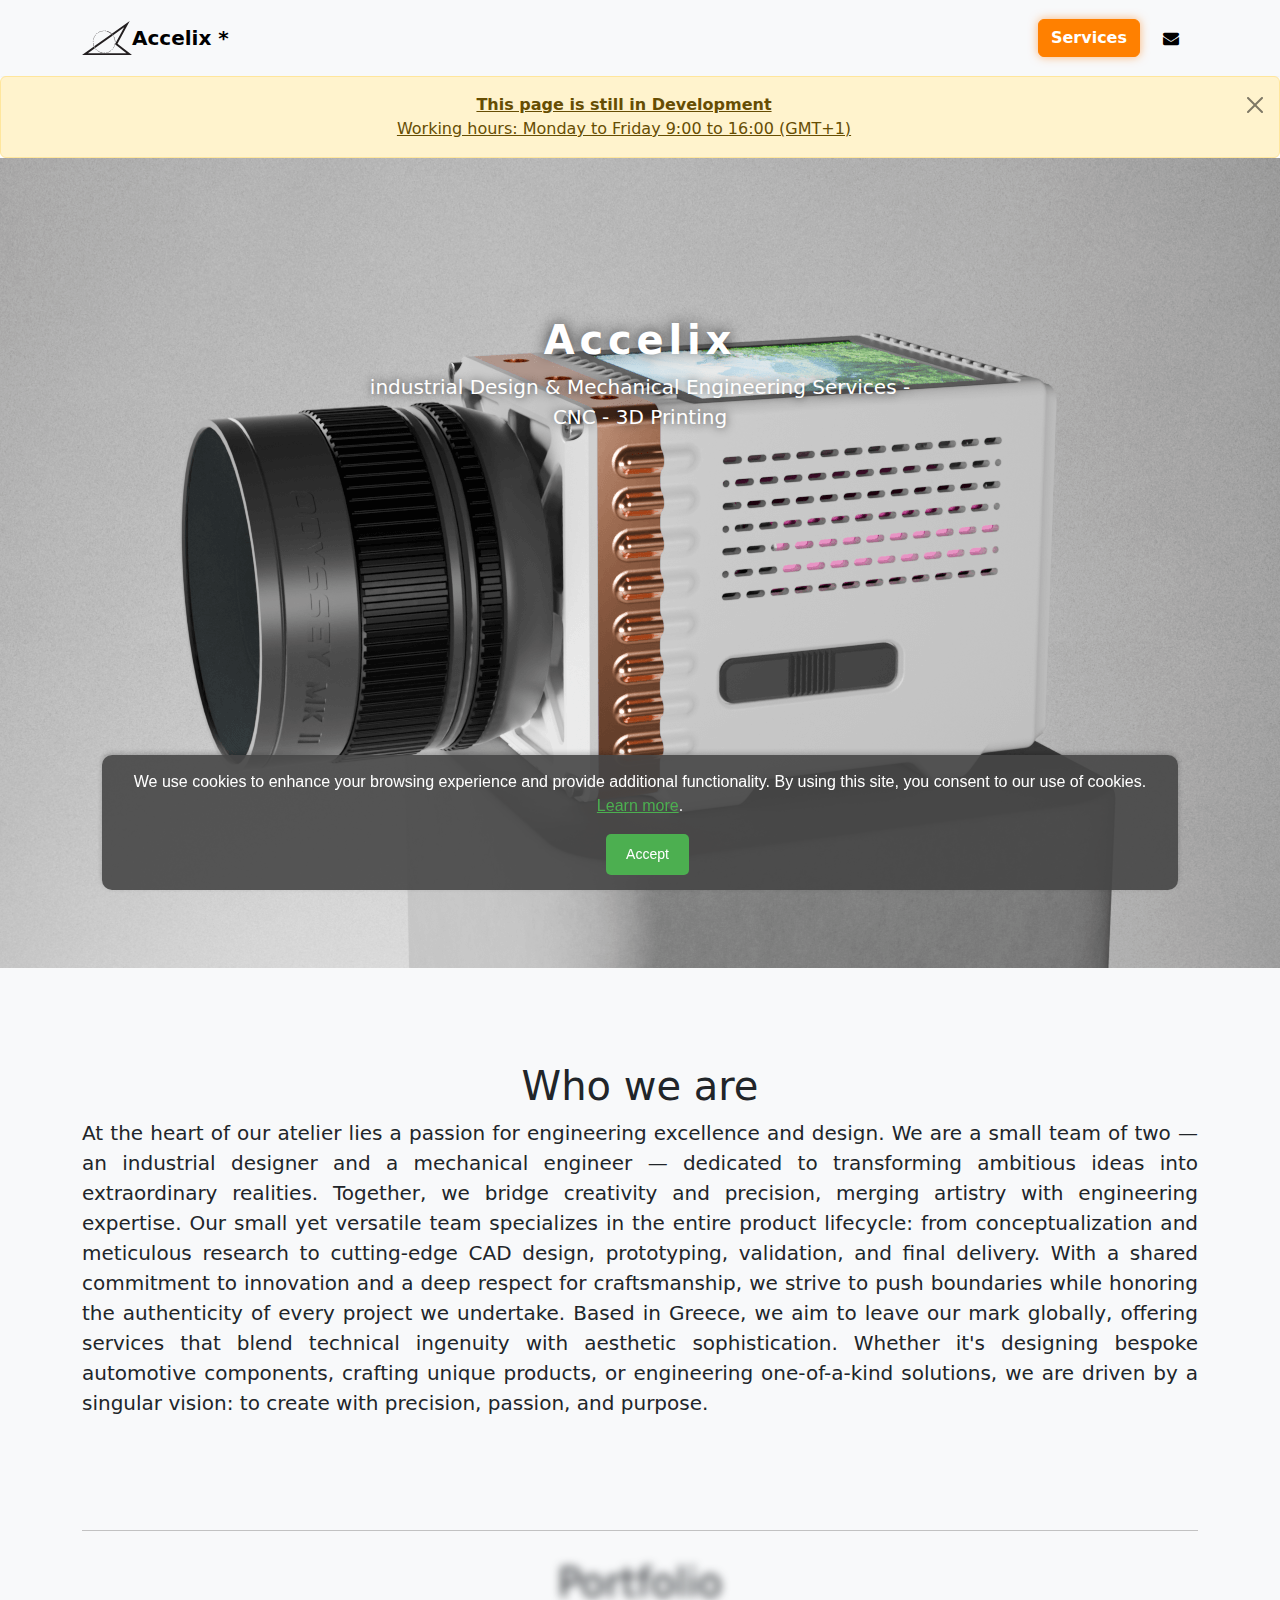
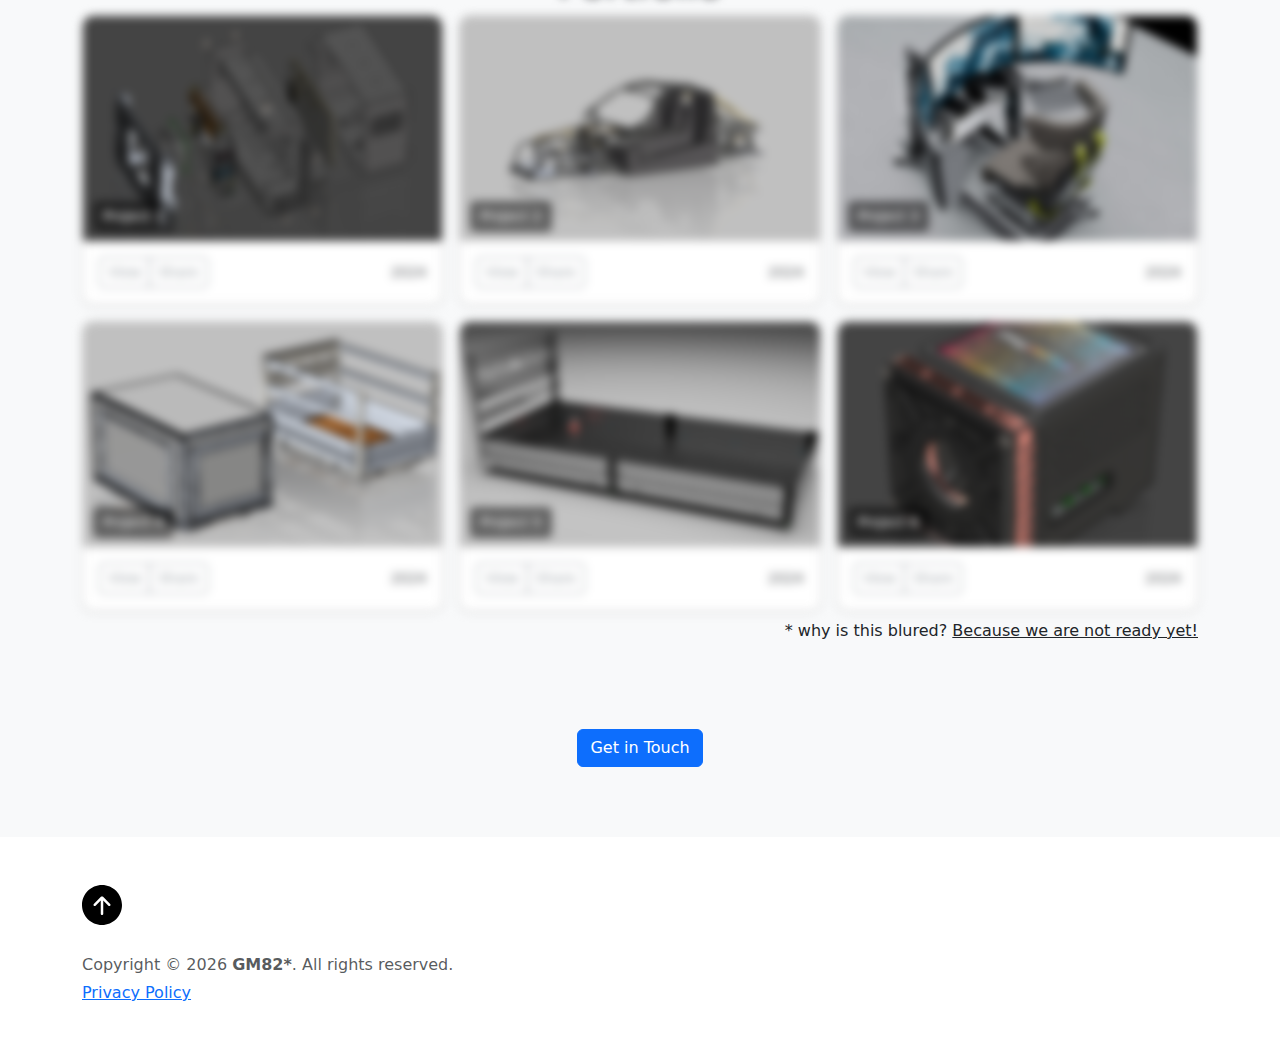
==== index.html @ 5559f420 "render1" ====
<!doctype html>
<html lang="en">

<head>
  <meta charset="utf-8">
  <meta name="viewport" content="width=device-width, initial-scale=1">
  <meta name="description" content="We offer a comprehensive suite of design and engineering services, combining creativity, technical expertise, and meticulous attention to detail. Whether developing new products or refining existing concepts, we ensure every project is crafted with precision and purpose.">
  <meta name="author" content="George Makridis">
  <!--<meta name="generator" content="Hugo 0.72.0">-->
  <script>
    document.addEventListener("DOMContentLoaded", () => {
        const currentYear = new Date().getFullYear();
        const title = `Accelix ${currentYear}`;
        document.title = title;
        localStorage.setItem("documentTitle", title); // Store title in localStorage
    });
  </script>
  <title>Accelix - industrial Design & Mechanical Engineering Services - CNC - 3D Printing</title>
  <link rel="icon" type="image/x-icon" href="/img/logo_white-02.svg">

  <link rel="canonical" href="https://v5.getbootstrap.com/docs/5.0/examples/album/">



  <!-- Bootstrap core CSS -->
<link rel="stylesheet" href="https://stackpath.bootstrapcdn.com/bootstrap/5.0.0-alpha1/css/bootstrap.min.css" integrity="sha384-r4NyP46KrjDleawBgD5tp8Y7UzmLA05oM1iAEQ17CSuDqnUK2+k9luXQOfXJCJ4I" crossorigin="anonymous">
<script src="https://stackpath.bootstrapcdn.com/bootstrap/5.0.0-alpha1/js/bootstrap.min.js" integrity="sha384-oesi62hOLfzrys4LxRF63OJCXdXDipiYWBnvTl9Y9/TRlw5xlKIEHpNyvvDShgf/" crossorigin="anonymous"></script>
<script src="https://cdn.jsdelivr.net/npm/popper.js@1.16.0/dist/umd/popper.min.js" integrity="sha384-Q6E9RHvbIyZFJoft+2mJbHaEWldlvI9IOYy5n3zV9zzTtmI3UksdQRVvoxMfooAo" crossorigin="anonymous"></script>

<!-- Bootstrap 5 CSS -->
<link href="https://cdn.jsdelivr.net/npm/bootstrap@5.3.0-alpha3/dist/css/bootstrap.min.css" rel="stylesheet">

<link rel="stylesheet" href="main.css">
<link rel="stylesheet" href="form.css">
<link rel="stylesheet" href="gdpr.css">

<!-- Bootstrap 5 JavaScript Bundle -->
<script src="https://cdn.jsdelivr.net/npm/bootstrap@5.3.0-alpha3/dist/js/bootstrap.bundle.min.js"></script>

<script>
  document.addEventListener("DOMContentLoaded", function () {
    const messageDiv = document.getElementById('customMessage');
    messageDiv.classList.remove('d-none'); // Show the message by removing the `d-none` class
  }); // to stop the message add // in front of messageDiv.classList.remove
</script>

<!-- Global site tag (gtag.js) - Google Analytics -->
<script async src="https://www.googletagmanager.com/gtag/js?id=G-DNJN1PF3CS"></script>
<script>
  window.dataLayer = window.dataLayer || [];
  function gtag(){dataLayer.push(arguments);}
  gtag('js', new Date());

  gtag('config', 'G-XXXXXXX');
</script>

</head>

<body>
<!-- navbar -->
  <header>
    <link rel="stylesheet" href="https://cdnjs.cloudflare.com/ajax/libs/font-awesome/4.7.0/css/font-awesome.min.css">
    <div class="collapse bg-light" id="navbarHeader">
      <div id="services" class="container">
        <div class="row">
          <div class="col-sm-8 col-md-7 py-4">
            <!-- SERVICES -->
            <h1 class="text-black">Services</h1>
            <p class="nav-container text-muted">We offer a comprehensive suite of design and engineering services, combining creativity, technical expertise, and meticulous attention to detail. Whether developing new products or refining existing concepts, we ensure every project is crafted with precision and purpose.</p>
              
              <h5>1. Industrial Design</h5>
              <p class="nav-container text-muted">Transforming ideas into functional and visually compelling solutions. From product aesthetics to user experience, we craft designs that blend form and function seamlessly.</p>

              <h5>2. Product Development & Engineering</h5>
              <p class="nav-container text-muted">We manage the entire product lifecycle with a systematic approach:</p>
              <ul>
              <li><b>Research & Ideation:</b> Turning concepts into feasible designs through in-depth research and innovative thinking.</li>
              <li><b>CAD Design & 3D Modeling:</b> Creating detailed, precise digital models for analysis and prototyping.</li>
              <li><b>Prototyping:</b> Utilizing advanced 3D printing and fabrication technologies to bring designs to life, faster.</li>
              <li><b>Validation & Testing:</b> Ensuring functionality, durability, and performance through rigorous testing.</li>
              </ul>

              <h5>3. Reverse Engineering</h5>
              <p class="nav-container text-muted">Using advanced 3D scanning and digital modeling tools, we analyze and recreate existing components or products with precision. Whether for restoration, improvement, or reproduction, our reverse engineering services unlock possibilities for innovation and refinement.</p>

              <h5>4. Custom Solutions</h5>
              <p class="nav-container text-muted">Tailored design and engineering services for specialized needs. Whether you’re an entrepreneur, startup, or established company, we provide innovative solutions that align with your goals and vision.</p>

              <h5>5. Advanced Manufacturing Capabilities</h5>
              <p class="nav-container text-muted">Leveraging our network of trusted partners equipped with state-of-the-art CNC machining and laser cutting and bending technologies, we deliver high-quality components and prototypes with unmatched precision. While we focus on design and engineering, our collaboration with specialized manufacturers ensures optimal performance and aesthetic excellence in every project.</p>
          </div>
          <div class="col-sm-4 offset-md-1 py-4">
            <h4 class="text-black">Contact</h4>
            <ul class="list-unstyled">
              <li><a href="mailto:someone@example.com" class="text-black"><i class="fa fa-envelope-square" aria-hidden="true"></i> Email us</a></li>
              <li><a href="#" class="text-black"><i class="fa fa-instagram" aria-hidden="true"></i> Instagram</a></li>
              <li><a href="#" class="text-black"><i class="fa fa-behance" aria-hidden="true"></i> Behance</a></li>
              <br>
              <li><a href="#contactForm" class="btn btn-dark my-2" onclick="openContactForm()">Get in Touch</a></li>
              <li><a href="#who" class="btn btn-dark my-2">Who we are</a></li>
              <li><button class="btn btn-dark papaya my-2" type="button" data-bs-toggle="collapse" data-bs-target="#navbarHeader" aria-controls="navbarHeader" aria-expanded="false" aria-label="Toggle navigation"><b>Back</b></button></li>
            </ul>
          </div>
        </div>
      </div>
    </div>
    <div class="navbar navbar-light bg-light shadow-sm">
      <div class="container">
        <a href="index.html" class="navbar-brand d-flex align-items-center">
          <img src="img/logo-02.svg" alt="Icon" width="50" height="50">
          <strong>Accelix *</strong>
        </a>

        <div class="navbar-buttons d-flex" style="gap: 1%;">
        <!-- navbar buttons -->
          <button class="btn btn-dark papaya my-2" type="button" data-bs-toggle="collapse" data-bs-target="#navbarHeader"
            aria-controls="navbarHeader" aria-expanded="false" aria-label="Toggle navigation">
            <b>Services</b>
          </button>
        <!-- New Buttons -->
          <button class="btn btn-light my-2 mx-2 fa fa-envelope" type="button" href="#contactForm" onclick="openContactForm()">
            <b></b>
          </button>
        </div>

      </div>
    </div>
  </header>
  <!-- END of navbar -->

  <!-- CUSTOM MESSAGE -->
  <div id="customMessage" class="alert alert-warning alert-dismissible fade show text-center d-none" role="alert">
    <!-- add message after this -->
    <u><b>This page is still in Development</b></u> <br><u>Working hours: Monday to Friday 9:00 to 16:00 (GMT+1)</u>
    <button type="button" class="btn-close" data-bs-dismiss="alert" aria-label="Close"></button>
  </div>
  <!-- END OF CUSTOM MESSAGE -->

<!-- END of navbar -->
  <main>
<!-- hero container -->
    <section class="one py-5 text-center full-width-container img-bg-01">
      <div class="row py-lg-5">
        <div class="col-lg-6 col-md-8 mx-auto">
          <h1 class="font-weight-semibold">Accelix</h1>
          <p class="lead text-muted">industrial Design & Mechanical Engineering Services - CNC - 3D Printing</p>
          <!--<p>
            <a href="#portfolio" class="btn btn-light my-2">Portfolio</a>
            <a href="#contact" class="btn btn-light my-2">Contact</a>
          </p>-->
        </div>
      </div>
    </section>
<!-- END of hero container -->

    <div class="album py-5 bg-light">
      <div class="container"><!-- main container #DON'T change it -->

        <!-- About Us -->
        <section id="who" class="two py-5 text-center full-width-container">
            <div class="row py-lg-5">
                <div class="col-lg-12 col-md-8 mx-auto">
                    <h1 class="font-weight-bold">Who we are</h1>
                    <p class="lead two-text">At the heart of our atelier lies a passion for engineering excellence and design. We are a small team of two — an industrial designer and a mechanical engineer — dedicated to transforming ambitious ideas into extraordinary realities. Together, we bridge creativity and precision, merging artistry with engineering expertise.

                    Our small yet versatile team specializes in the entire product lifecycle: from conceptualization and meticulous research to cutting-edge CAD design, prototyping, validation, and final delivery. With a shared commitment to innovation and a deep respect for craftsmanship, we strive to push boundaries while honoring the authenticity of every project we undertake.
                      
                    Based in Greece, we aim to leave our mark globally, offering services that blend technical ingenuity with aesthetic sophistication. Whether it's designing bespoke automotive components, crafting unique products, or engineering one-of-a-kind solutions, we are driven by a singular vision: to create with precision, passion, and purpose.</p>
                </div>
            </div>
        </section>
        <!-- END of About Us -->
        <div class="separator"></div>

        <!-- porfolio preview -->
        <section id="portfolio-section" class="two py-5 text-center full-width-container non-interactive" oncontextmenu="return false;"><!-- non interactive & oncontextmenu should be removed later -->
          <h1 class="font-weight-bold">Portfolio</h1>
          <div id="portfolio" class="row row-cols-1 row-cols-sm-2 row-cols-md-3 g-3">

        <!-- Project 1 -->
          <div id="pro1" class="col">
            <div class="card shadow-sm">
              <div class="img-container">
                <img src="img/201.png" class="card-img-top" alt="Card image" style="width: 100%; height: 225px; object-fit: cover;">
                <div class="image-text" style="
                    position: absolute;
                    top: 185px;
                    left: 10px;
                    color: white;
                    background-color: rgba(0, 0, 0, 0.5); 
                    padding: 5px 10px; 
                    border-radius: 5px;
                    font-size: 14px;
                ">
                  Project 1
                </div>
              </div>
              <div class="card-body">
                <!--<p class="card-text">Project Title 1</p>-->
                <div class="d-flex justify-content-between align-items-center">
                  <div class="btn-group">
                    <button type="button" class="btn btn-sm btn-outline-secondary viewBtn" data-url="portfolio.html#pro1">View</button>
                    <button type="button" class="btn btn-sm btn-outline-secondary shareBtn" data-id="pro1">Share</button>
                  </div>
                  <small class="text-muted">2024</small>
                </div>
              </div>
            </div>
          </div>
          <!-- Repeat for other projects -->

        <!-- Project 2 -->
          <div id="pro2" class="col">
            <div class="card shadow-sm">
              <div class="img-container">
                <img src="img/ch001.png" class="card-img-top" alt="Card image" style="width: 100%; height: 225px; object-fit: cover;">
                <div class="image-text" style="
                    position: absolute;
                    top: 185px;
                    left: 10px;
                    color: white;
                    background-color: rgba(0, 0, 0, 0.5); 
                    padding: 5px 10px; 
                    border-radius: 5px;
                    font-size: 14px;
                ">
                  Project 2
                </div>
              </div>
              <div class="card-body">
                <!--<p class="card-text">Project Title 1</p>-->
                <div class="d-flex justify-content-between align-items-center">
                  <div class="btn-group">
                    <button type="button" class="btn btn-sm btn-outline-secondary viewBtn" data-url="portfolio.html#pro2">View</button>
                    <button type="button" class="btn btn-sm btn-outline-secondary shareBtn" data-id="pro2">Share</button>
                  </div>
                  <small class="text-muted">2024</small>
                </div>
              </div>
            </div>
          </div>
          <!-- Repeat for other projects -->

          <!-- Project 3 -->
          <div id="pro3" class="col">
            <div class="card shadow-sm">
              <div class="img-container">
                <img src="img/026.jpeg" class="card-img-top" alt="Card image" style="width: 100%; height: 225px; object-fit: cover;">
                <div class="image-text" style="
                    position: absolute;
                    top: 185px;
                    left: 10px;
                    color: white;
                    background-color: rgba(0, 0, 0, 0.5); 
                    padding: 5px 10px; 
                    border-radius: 5px;
                    font-size: 14px;
                ">
                  Project 3
                </div>
              </div>
              <div class="card-body">
                <!--<p class="card-text">Project Title 1</p>-->
                <div class="d-flex justify-content-between align-items-center">
                  <div class="btn-group">
                    <button type="button" class="btn btn-sm btn-outline-secondary viewBtn" data-url="portfolio.html#pro3">View</button>
                    <button type="button" class="btn btn-sm btn-outline-secondary shareBtn" data-id="pro3">Share</button>
                  </div>
                  <small class="text-muted">2024</small>
                </div>
              </div>
            </div>
          </div>
          <!-- Repeat for other projects -->

          <!-- Project 4 -->
          <div id="pro4" class="col">
            <div class="card shadow-sm">
              <div class="img-container">
                <img src="img/sv001c.png" class="card-img-top" alt="Card image" style="width: 100%; height: 225px; object-fit: cover;">
                <div class="image-text" style="
                    position: absolute;
                    top: 185px;
                    left: 10px;
                    color: white;
                    background-color: rgba(0, 0, 0, 0.5); 
                    padding: 5px 10px; 
                    border-radius: 5px;
                    font-size: 14px;
                ">
                  Project 4
                </div>
              </div>
              <div class="card-body">
                <!--<p class="card-text">Project Title 1</p>-->
                <div class="d-flex justify-content-between align-items-center">
                  <div class="btn-group">
                    <button type="button" class="btn btn-sm btn-outline-secondary viewBtn" data-url="portfolio.html#pro4">View</button>
                    <button type="button" class="btn btn-sm btn-outline-secondary shareBtn" data-id="pro4">Share</button>
                  </div>
                  <small class="text-muted">2024</small>
                </div>
              </div>
            </div>
          </div>
          <!-- Repeat for other projects -->

          <!-- Project 5 -->
          <div id="pro5" class="col">
            <div class="card shadow-sm">
              <div class="img-container">
                <img src="img/fmx01BBB.PNG" class="card-img-top" alt="Card image" style="width: 100%; height: 225px; object-fit: cover;">
                <div class="image-text" style="
                    position: absolute;
                    top: 185px;
                    left: 10px;
                    color: white;
                    background-color: rgba(0, 0, 0, 0.5); 
                    padding: 5px 10px; 
                    border-radius: 5px;
                    font-size: 14px;
                ">
                  Project 5
                </div>
              </div>
              <div class="card-body">
                <!--<p class="card-text">Project Title 1</p>-->
                <div class="d-flex justify-content-between align-items-center">
                  <div class="btn-group">
                    <button type="button" class="btn btn-sm btn-outline-secondary viewBtn" data-url="portfolio.html#pro5">View</button>
                    <button type="button" class="btn btn-sm btn-outline-secondary shareBtn" data-id="pro5">Share</button>
                  </div>
                  <small class="text-muted">2024</small>
                </div>
              </div>
            </div>
          </div>
          <!-- Repeat for other projects -->

          <!-- Project 6 -->
          <div id="pro6" class="col">
            <div class="card shadow-sm">
              <div class="img-container">
                <img src="img/501.png" class="card-img-top" alt="Card image" style="width: 100%; height: 225px; object-fit: cover;">
                <div class="image-text" style="
                    position: absolute;
                    top: 185px;
                    left: 10px;
                    color: white;
                    background-color: rgba(0, 0, 0, 0.5); 
                    padding: 5px 10px; 
                    border-radius: 5px;
                    font-size: 14px;
                ">
                  Project 6
                </div>
              </div>
              <div class="card-body">
                <!--<p class="card-text">Project Title 1</p>-->
                <div class="d-flex justify-content-between align-items-center">
                  <div class="btn-group">
                    <button type="button" class="btn btn-sm btn-outline-secondary viewBtn" data-url="portfolio.html#pro6">View</button>
                    <button type="button" class="btn btn-sm btn-outline-secondary shareBtn" data-id="pro6">Share</button>
                  </div>
                  <small class="text-muted">2024</small>
                </div>
              </div>
            </div>
          </div>
          <!-- Repeat for other projects -->
        </div>
        <script>
          const div = document.querySelector('.non-interactive');
          // Disable right-click for the div and its contents
          div.addEventListener('contextmenu', (e) => e.preventDefault());
        </script>
</section>
<div class="under">
  <p>* why is this blured? <u>Because we are not ready yet!</u></p>
</div>
<!-- END of porfolio preview -->

<!-- contact space -->
<section id="contact" class="py-5 text-center full-width-container">
  <div class="row py-lg-5">
      <div class="col-lg-12 col-md-8 mx-auto">
          <!--<h1 class="font-weight-bold">Contact</h1>-->
          <p class="d-inline-flex gap-1">
            <button class="btn btn-primary" type="button" data-bs-toggle="collapse" data-bs-target="#collapseExample" aria-expanded="false" aria-controls="collapseExample">
              Get in Touch
            </button>
          </p>
          <div class="collapse" id="collapseExample">
            <div class="card card-body">
              <h4>Please find below our contact information:</h4>
              <p>Email: <a href="mailto:someone@example.com">someone@example.com</a></p>
              <p>Phone: <a href="tel:+2310000000">+2310 00 00 00</a></p>
              <p><strong>Company name</strong><br>Address: xxx1, 55555, <br>Thessaloniki, Greece</p>
              <p>Working hours:<br><strong>Monday to Friday 9:00 to 16:00 (GMT+1)</strong></p>
              <div class="separator2"></div>

              <!-- Start of the contact form and script -->
              <h2>Contact Form</h2>
              <div id="form" class="col-sm-12 contact-container">
                <form id="contactForm">
                    <label for="name">Name</label>
                    <input type="text" id="name" name="name" placeholder="Your Name" required>

                    <label for="lastname">Last Name</label>
                    <input type="text" id="lastname" name="lastname" placeholder="Your Last Name" required>

                    <label for="company">Company</label>
                    <input type="text" id="company" name="company" placeholder="Your Company">

                    <label for="email">Email</label>
                    <input type="email" id="email" name="email" placeholder="Your Email" required>

                    <label for="phone">Phone</label>
                    <input type="phone" id="phone" name="phone" placeholder="Your Phone">

                    <label for="message">Message</label>
                    <textarea id="message" name="message" rows="4" placeholder="Your Message" required></textarea>

                    <button type="submit">Send Message</button>
                    <div id="status" class="message"></div>
                </form>
              </div>

              <script>
                  document.getElementById('contactForm').addEventListener('submit', async function (e) {
                      e.preventDefault(); // Prevent form from reloading the page
                      const form = e.target;

                      const formData = {
                          name: form.name.value,
                          lastname: form.lastname.value,
                          company: form.company.value,
                          email: form.email.value,
                          phone: form.phone.value,
                          message: form.message.value,
                      };

                      const statusDiv = document.getElementById('status');
                      statusDiv.textContent = "Sending...";

                      try {
                          const response = await fetch('https://script.google.com/macros/s/AKfycbw4D58ShEZtuGtbdKScT6DvOBGS0wFFPBMM63CuSjLbOCz_MOxzxVn6IIZjEhfFVOXS/exec', {
                              method: 'POST',
                              body: JSON.stringify(formData),
                          });

                          if (response.ok) {
                              statusDiv.textContent = "Your message has been sent successfully!";
                              statusDiv.style.color = "green";
                              form.reset(); // Clear the form
                          } else {
                              statusDiv.textContent = "Failed to send your message. Please try again.";
                              statusDiv.style.color = "red";
                          }
                      } catch (error) {
                          console.error('Error:', error);
                          statusDiv.textContent = "An error occurred. Please try again.";
                          statusDiv.style.color = "red";
                      }
                  });
              </script>
              <!-- END of the contact form and script -->
               <p></p>
              <p class="mb-0"><a href="contact.html">Contact guide</a></p>
            </div>
          </div>
      </div>
  </div>
</section>
<!-- END of main container -->

</div>
</div>

<div id="gdpr-banner" class="gdpr-banner">
  <p>
      We use cookies to enhance your browsing experience and provide additional functionality. 
      By using this site, you consent to our use of cookies. 
      <a href="./privacy-policy.html" target="_blank" rel="noopener noreferrer">Learn more</a>.
  </p>
  <button id="accept-cookies" class="gdpr-button">Accept</button>
</div>

</main>
<!-- END of main container -->

<!-- FOOTER -->
  <footer class="text-muted py-5">
    <div class="container">
      <p class="float-right mb-1">
        <a href="#"><svg height="40" width="40" xmlns="http://www.w3.org/2000/svg"><image height="40" width="40" href="img/arrow-up.svg" /></svg></a>
      </p>
      <p class="mb-1"><br>Copyright &copy; <span id="current-year-footer"></span> <b>GM82*</b>. All rights reserved.</p>
      <a href="./privacy-policy.html" target="_blank" rel="noopener noreferrer">Privacy Policy</a>
    </div>
  </footer>

  <script src="script.js"></script>

  <script>
    // JavaScript to dynamically set the current year
    document.getElementById('current-year-footer').textContent = new Date().getFullYear();
  </script>


<script>// Share button function
  document.addEventListener('DOMContentLoaded', () => {
    // Attach click event listener to all "Share" buttons
    document.querySelectorAll('.shareBtn').forEach((button) => {
      button.addEventListener('click', async () => {
        const projectId = button.getAttribute('data-id'); // Get the project ID
        const projectDiv = document.getElementById(projectId); // Locate the project div

        // Extract project-specific information
        const title = projectDiv.querySelector('.image-text').innerText;
        const text = projectDiv.querySelector('.card-text').innerText;
        const url = window.location.href + `#${projectId}`; // Optionally append the project ID to the URL

        const shareData = {
          title: title,
          text: text,
          url: url,
        };

        if (navigator.share) {
          try {
            await navigator.share(shareData);
            console.log('Content shared successfully');
          } catch (error) {
            console.error('Error sharing:', error);
          }
        } else {
          try {
            await navigator.clipboard.writeText(shareData.url);
            alert('URL copied to clipboard: ' + shareData.url);
          } catch (error) {
            console.error('Failed to copy to clipboard:', error);
          }
        }
      });
    });
  });
</script>

<script>
// Add event listeners to all "View" buttons
document.querySelectorAll('.viewBtn').forEach(button => {
  button.addEventListener('click', () => {
    const url = button.getAttribute('data-url'); // Get the URL from the button's data attribute
    window.location.href = url; // Navigate to the specified URL
  });
});
</script>

<script>// GDPR script
  document.addEventListener("DOMContentLoaded", function () {
    const gdprBanner = document.getElementById("gdpr-banner");
    const acceptButton = document.getElementById("accept-cookies");

    // Check if the user already accepted cookies
    if (localStorage.getItem("gdprAccepted") === "true") {
        gdprBanner.style.display = "none";
    }

    // Hide banner and store user's consent
    acceptButton.addEventListener("click", function () {
        localStorage.setItem("gdprAccepted", "true");
        gdprBanner.style.display = "none";
    });
});
</script>

<script>// scroll to form script
  function openContactForm() {
    // Ensure the collapse section is open
    const collapseElement = document.getElementById('collapseExample');
    const bootstrapCollapse = new bootstrap.Collapse(collapseElement, { toggle: false });
    bootstrapCollapse.show();

    // Wait for the collapsible section to expand before scrolling
    setTimeout(() => {
        const formElement = document.getElementById('contactForm');
        const formPosition = formElement.getBoundingClientRect().top + window.pageYOffset;
        const offset = 125; // Adjust the offset value

        window.scrollTo({
            top: formPosition - offset,
            behavior: 'smooth'
        });
    }, 300); // Adjust delay time if necessary
  }
</script>

<script>// Blurred section & buttons disable
  const portfolioSection = document.querySelector('#portfolio-section');

  // Toggle the 'blurred' class and disable/enable buttons
  portfolioSection.classList.toggle('blurred');

  // Get all buttons inside the blurred section
  const buttons = portfolioSection.querySelectorAll('button');

  if (portfolioSection.classList.contains('blurred')) {
    // Disable buttons
    buttons.forEach(button => {
      button.disabled = true; // This makes the button unresponsive
    });
  } else {
    // Enable buttons when blur is removed
    buttons.forEach(button => {
      button.disabled = false; // Re-enable the button
    });
  }
</script>

</body>

</html>
---- main.css ----
.bd-placeholder-img {
  font-size: 1.125rem;
  text-anchor: middle;
  -webkit-user-select: none;
  -moz-user-select: none;
  user-select: none;
}

@media (min-width: 768px) {
  .bd-placeholder-img-lg {
    font-size: 3.5rem;
  }
}
.one {
  padding-top: 110px !important;
  background: #444444;
  min-height: 90vh;
  box-shadow: 0 15px rgba(56, 56, 56, 0.2509803922);
}
.one .row.py-lg-5 {
  margin-left: 10px;
  margin-right: 10px;
}
.one h1 {
  font-weight: 700;
  color: #ffffff;
  letter-spacing: 0.3rem;
  text-shadow: 0 0 15px rgba(0, 0, 0, 0.8);
}
.one p {
  font-weight: 500;
  text-shadow: 0 0 10px rgba(0, 0, 0, 0.8);
}

.img-bg-01 {
  background-image: url("img/cinepi002.png");
  background-size: auto;
  background-position: center;
  background-repeat: no-repeat;
  color: rgb(255, 255, 255);
}

.lead.text-muted {
  color: rgb(255, 255, 255) !important;
  margin-left: 20px;
  margin-right: 20px;
}

.two {
  margin-top: -50px;
}

.two.lead.text-muted {
  color: #444444 !important;
}

.two-text {
  text-align: justify;
}

.card {
  border-radius: 10px !important;
}

.card-img-top {
  border-radius: 10px 10px 1px 1px !important;
}

#contact {
  margin-top: -60px;
  margin-bottom: -90px;
}

.nav-container.text-muted {
  color: #444444 !important;
}

.list-unstyled a {
  text-decoration: none !important;
}

#customMessage {
  margin-bottom: 0;
}

.contact-container {
  display: flex;
  justify-content: center;
  align-items: center;
  height: auto;
  margin: 0 auto;
}

.contact-container form {
  max-width: 600px;
  width: 100%;
  text-align: left;
}

#services h1 {
  text-align: left;
}

.separator {
  border-top: 1px solid #c2c2c2;
  margin: 0 0 30px 0;
}

.separator2 {
  border-top: 1px solid #c2c2c2;
  margin: 0 20% 30px 20%;
}

.papaya {
  background: #FF8000;
  border-color: #FF8000;
  color: #fff;
  box-shadow: 0px 0px 10px rgba(255, 119, 0, 0.515);
}
.papaya:hover {
  background: #e07000;
  border-color: #FF8000;
  color: #fff;
  box-shadow: 0px 0px 10px rgba(255, 119, 0, 0.515);
}
.papaya:focus {
  background: #e07000;
  border-color: #FF8000;
  color: #fff;
  box-shadow: 0px 0px 10px rgba(255, 119, 0, 0.515);
}

#portfolio-section {
  filter: blur(5px);
  pointer-events: none;
  -webkit-user-select: none;
     -moz-user-select: none;
          user-select: none;
}

.under {
  text-align: right;
  margin-top: -40px;
  margin-bottom: 50px;
}/*# sourceMappingURL=main.css.map */
---- form.css ----
form {
  display: flex;
  flex-direction: column;
  max-width: 600px;
}
form h1 {
  text-align: Left;
  text-align-color: #444;
}
form label {
  margin-bottom: 5px;
  font-weight: 600;
  color: #555;
  margin-left: 3px;
}
form input, form textarea, form button {
  font-size: 16px;
  padding: 10px;
  margin-bottom: 15px;
  border: 1px solid #ccc;
  border-radius: 5px;
  outline: none;
  transition: border-color 0.3s ease;
}
form input:focus, form textarea:focus {
  border-color: #007BFF;
}
form button {
  background-color: #007BFF;
  color: #fff;
  border: none;
  cursor: pointer;
  transition: background-color 0.3s ease;
}
form button:hover {
  background-color: #0056b3;
}
form .message {
  text-align: center;
  font-size: 14px;
}

@media only screen and (max-width: 600px) {
  form {
    display: flex;
    flex-direction: column;
    min-width: 400px;
  }
}/*# sourceMappingURL=form.css.map */
---- gdpr.css ----
.gdpr-banner {
  position: fixed;
  bottom: 10px;
  left: 8%;
  right: 8%;
  background-color: rgba(70, 70, 70, 0.9);
  color: #fff;
  padding: 15px 20px;
  text-align: center;
  z-index: 1000;
  box-shadow: 0 -2px 5px rgba(0, 0, 0, 0.2);
  font-family: Arial, sans-serif;
  border-radius: 10px;
}
@media (max-width: 768px) {
  .gdpr-banner {
    font-size: 14px;
    padding: 10px;
  }
}
.gdpr-banner a {
  color: #4CAF50;
  text-decoration: underline;
}
.gdpr-banner a:hover {
  color: #6ec071;
}
.gdpr-banner .gdpr-button {
  background-color: #4CAF50;
  color: #fff;
  border: none;
  padding: 10px 20px;
  margin-left: 15px;
  cursor: pointer;
  border-radius: 5px;
  font-size: 14px;
}
.gdpr-banner .gdpr-button:hover {
  background-color: #3d8b40;
}
@media (max-width: 768px) {
  .gdpr-banner .gdpr-button {
    padding: 8px 15px;
    font-size: 12px;
  }
}/*# sourceMappingURL=gdpr.css.map */
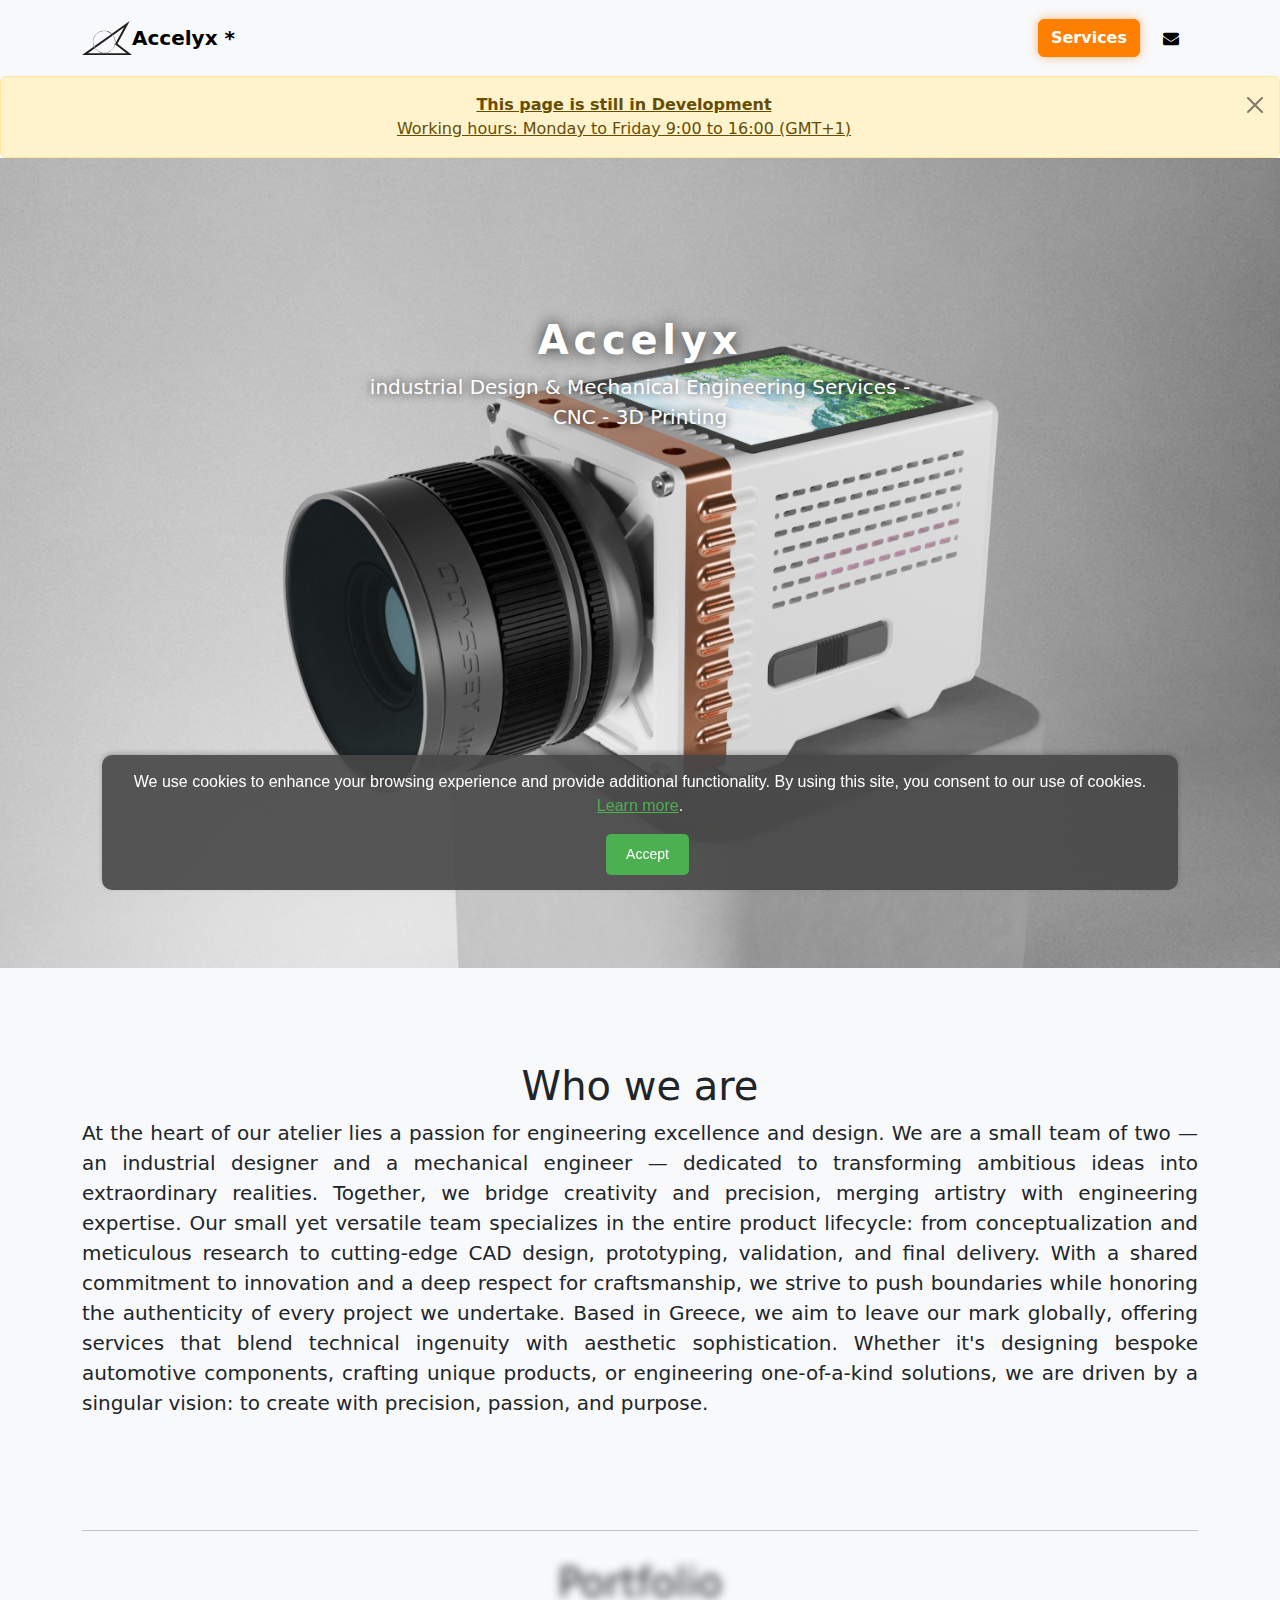
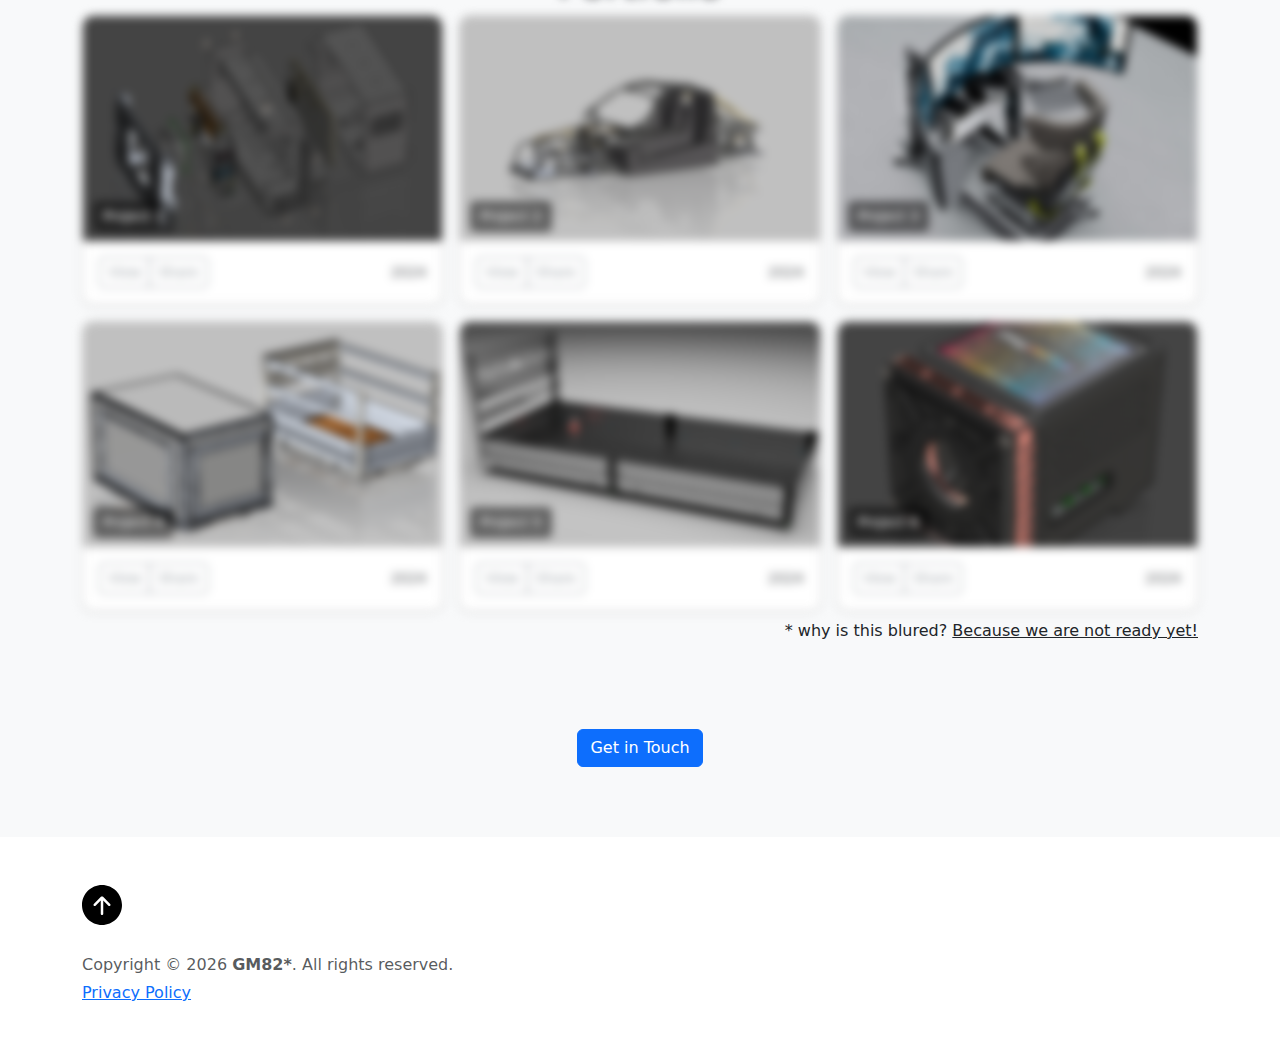
==== commit cf8c9721: "Accelyx" ====
--- a/index.html
+++ b/index.html
@@ -10,12 +10,12 @@
   <script>
     document.addEventListener("DOMContentLoaded", () => {
         const currentYear = new Date().getFullYear();
-        const title = `Accelix ${currentYear}`;
+        const title = `Accelyx ${currentYear}`;
         document.title = title;
         localStorage.setItem("documentTitle", title); // Store title in localStorage
     });
   </script>
-  <title>Accelix - industrial Design & Mechanical Engineering Services - CNC - 3D Printing</title>
+  <title>Accelyx - industrial Design & Mechanical Engineering Services - CNC - 3D Printing</title>
   <link rel="icon" type="image/x-icon" href="/img/logo_white-02.svg">
 
   <link rel="canonical" href="https://v5.getbootstrap.com/docs/5.0/examples/album/">
@@ -108,7 +108,7 @@
       <div class="container">
         <a href="index.html" class="navbar-brand d-flex align-items-center">
           <img src="img/logo-02.svg" alt="Icon" width="50" height="50">
-          <strong>Accelix *</strong>
+          <strong>Accelyx *</strong>
         </a>
 
         <div class="navbar-buttons d-flex" style="gap: 1%;">
@@ -142,7 +142,7 @@
     <section class="one py-5 text-center full-width-container img-bg-01">
       <div class="row py-lg-5">
         <div class="col-lg-6 col-md-8 mx-auto">
-          <h1 class="font-weight-semibold">Accelix</h1>
+          <h1 class="font-weight-semibold">Accelyx</h1>
           <p class="lead text-muted">industrial Design & Mechanical Engineering Services - CNC - 3D Printing</p>
           <!--<p>
             <a href="#portfolio" class="btn btn-light my-2">Portfolio</a>
--- a/main.css
+++ b/main.css
@@ -9,6 +9,15 @@
 @media (min-width: 768px) {
   .bd-placeholder-img-lg {
     font-size: 3.5rem;
+  }
+}
+@media (max-width: 768px) {
+  .img-bg-01 {
+    background-image: url("img/cinepi005.png");
+    background-size: auto 100% !important;
+    background-position: center;
+    background-repeat: no-repeat;
+    color: rgb(255, 255, 255);
   }
 }
 .one {
@@ -33,8 +42,8 @@
 }
 
 .img-bg-01 {
-  background-image: url("img/cinepi002.png");
-  background-size: auto;
+  background-image: url("img/cinepi005.png");
+  background-size: 100% auto;
   background-position: center;
   background-repeat: no-repeat;
   color: rgb(255, 255, 255);
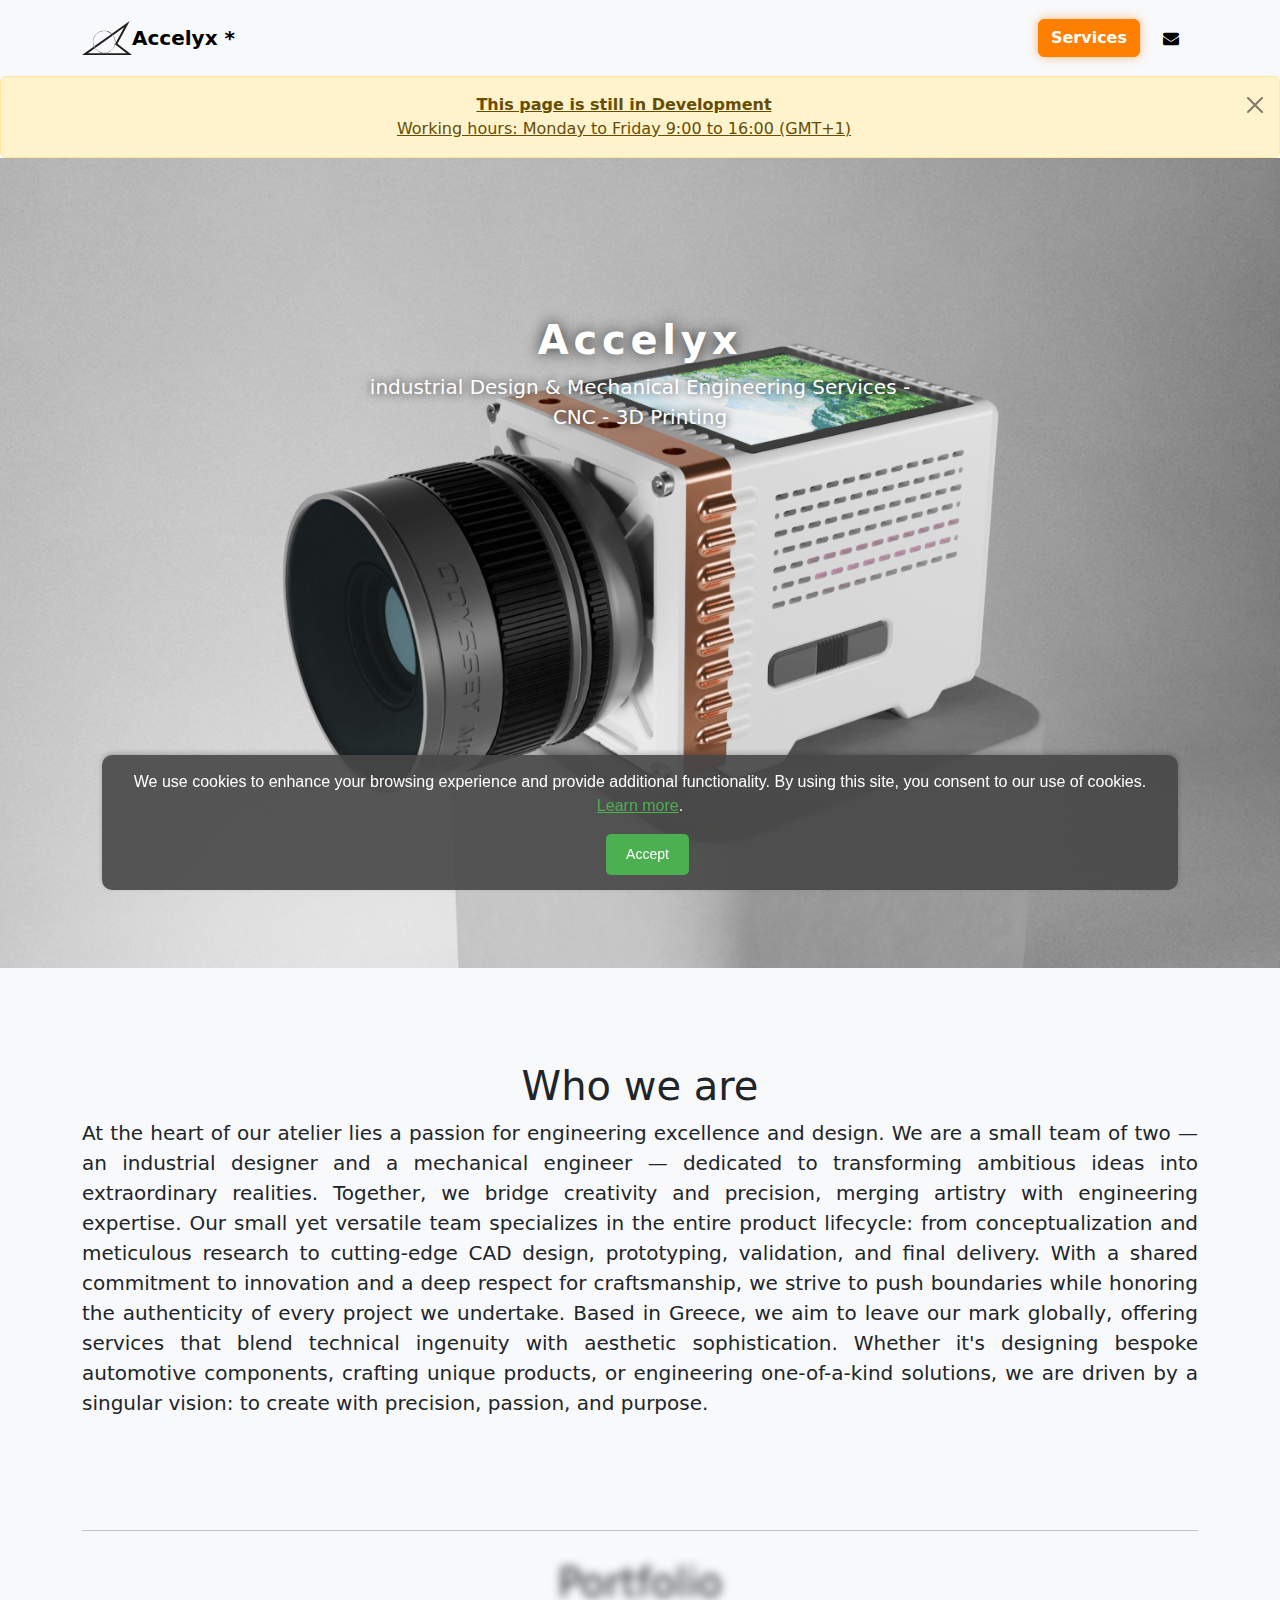
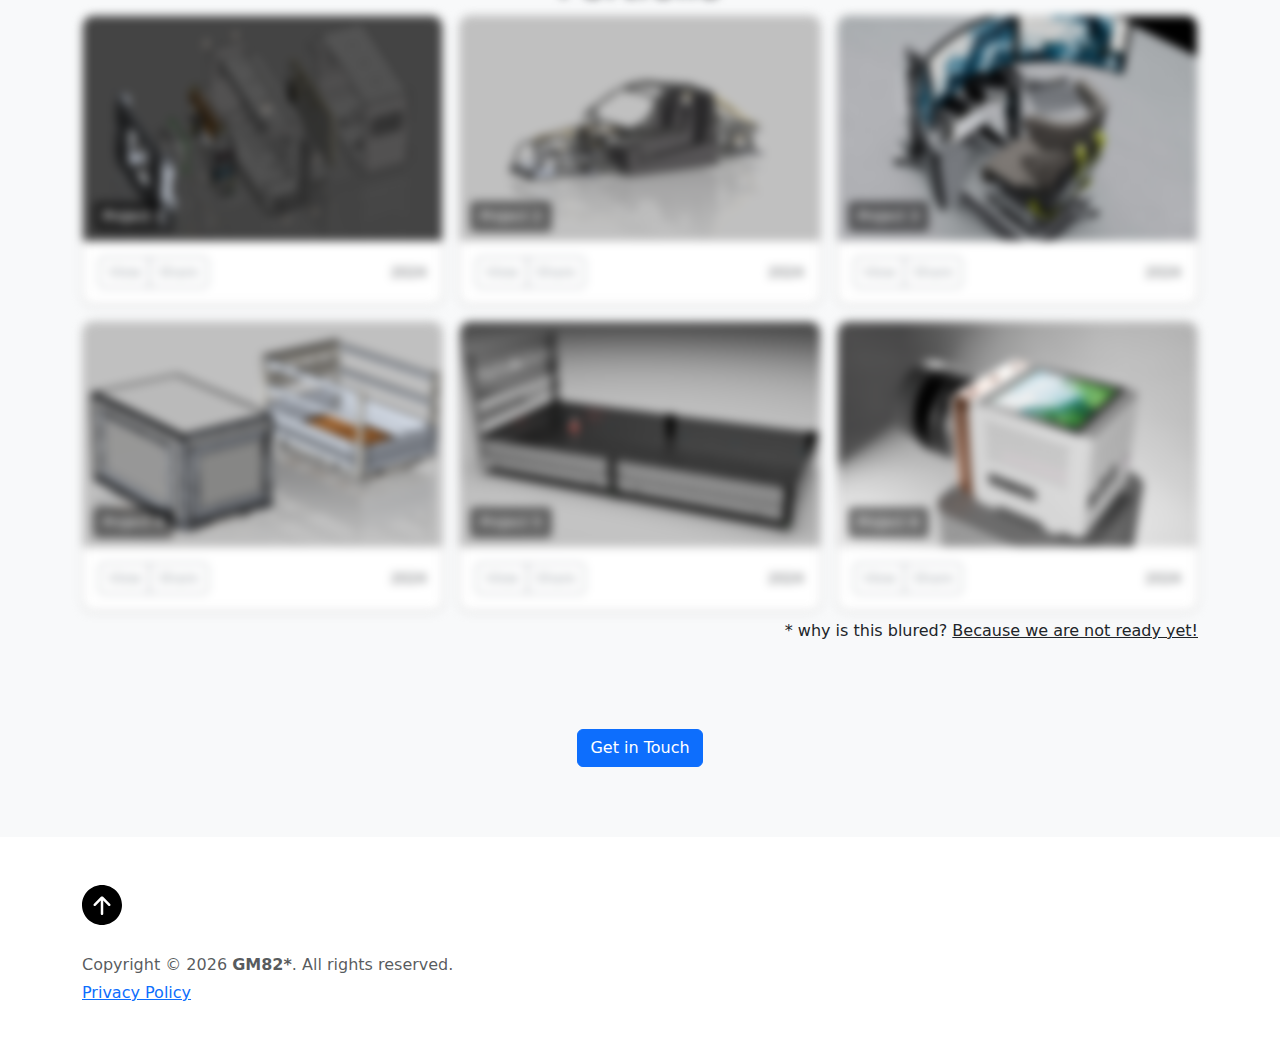
==== commit 45ab2fe7: "new image project6" ====
--- a/index.html
+++ b/index.html
@@ -341,7 +341,7 @@
           <div id="pro6" class="col">
             <div class="card shadow-sm">
               <div class="img-container">
-                <img src="img/501.png" class="card-img-top" alt="Card image" style="width: 100%; height: 225px; object-fit: cover;">
+                <img src="img/cinepi006.png" class="card-img-top" alt="Card image" style="width: 100%; height: 225px; object-fit: cover;">
                 <div class="image-text" style="
                     position: absolute;
                     top: 185px;
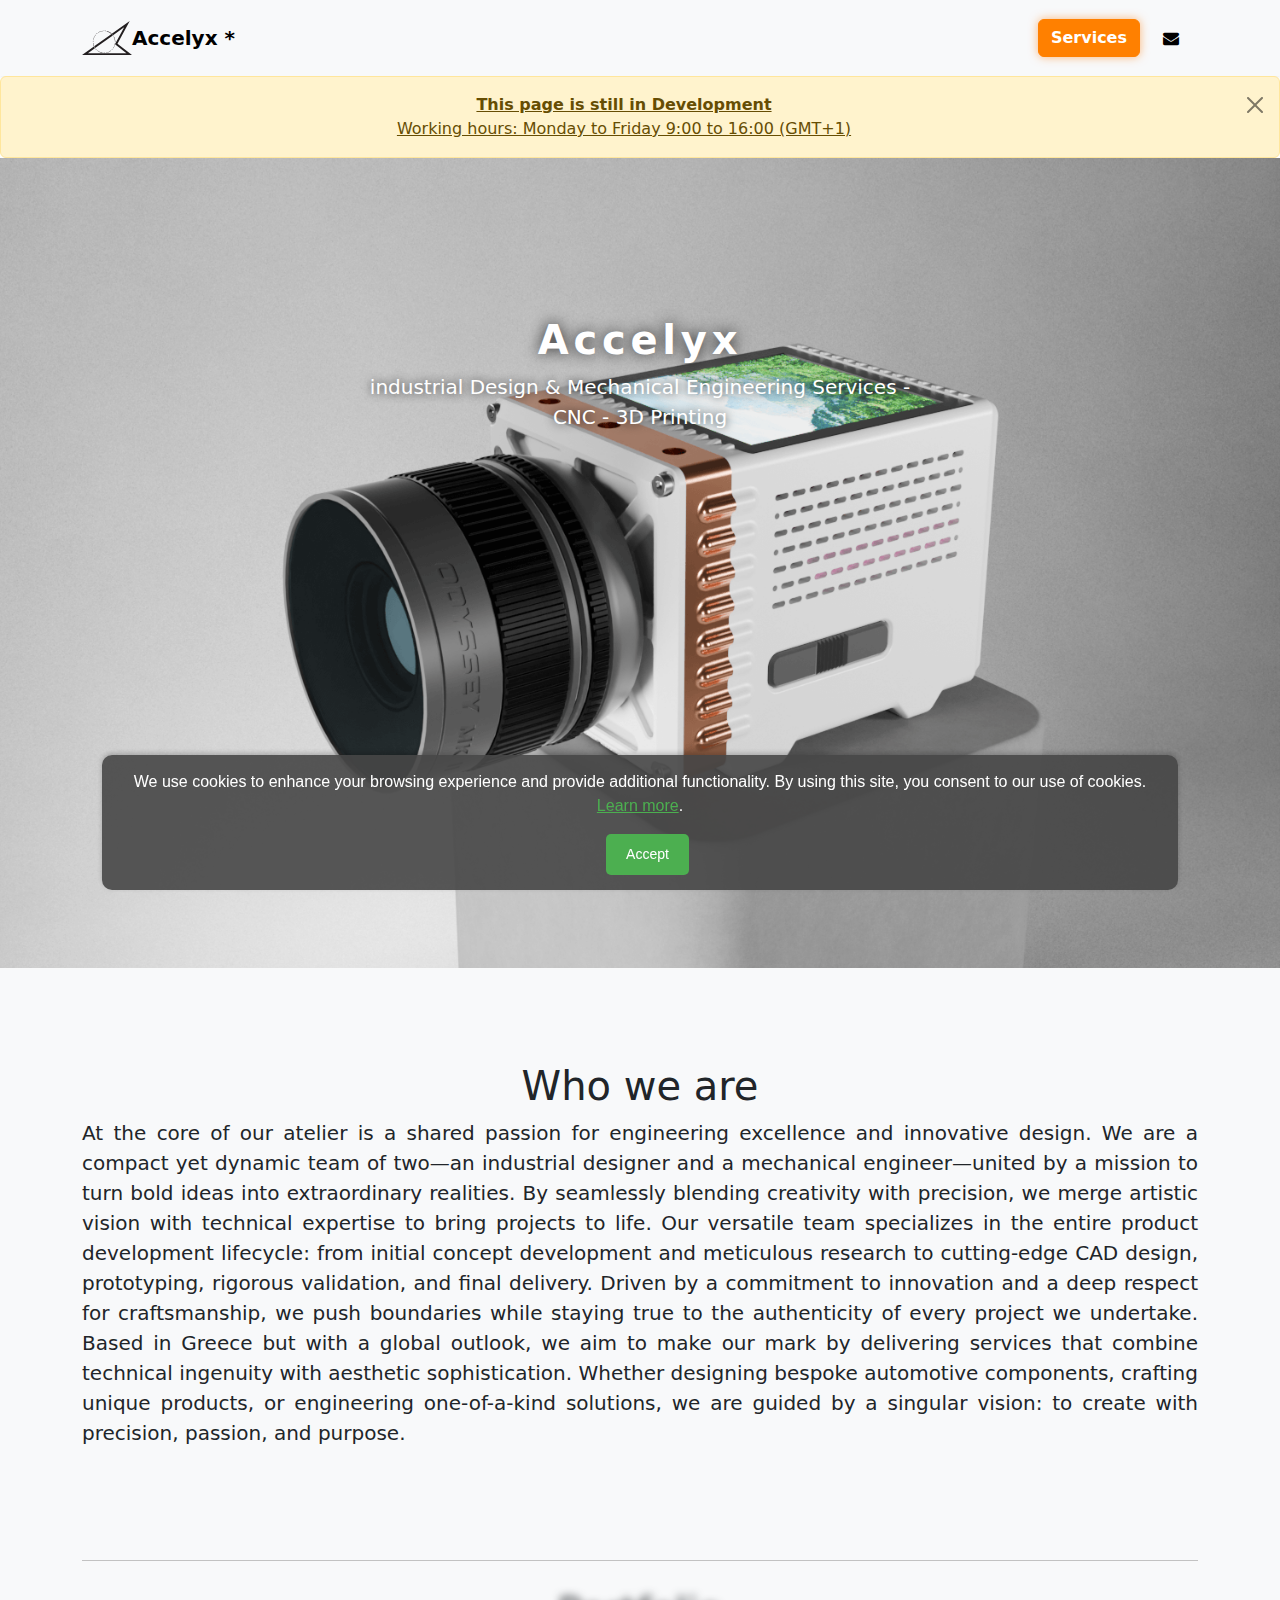
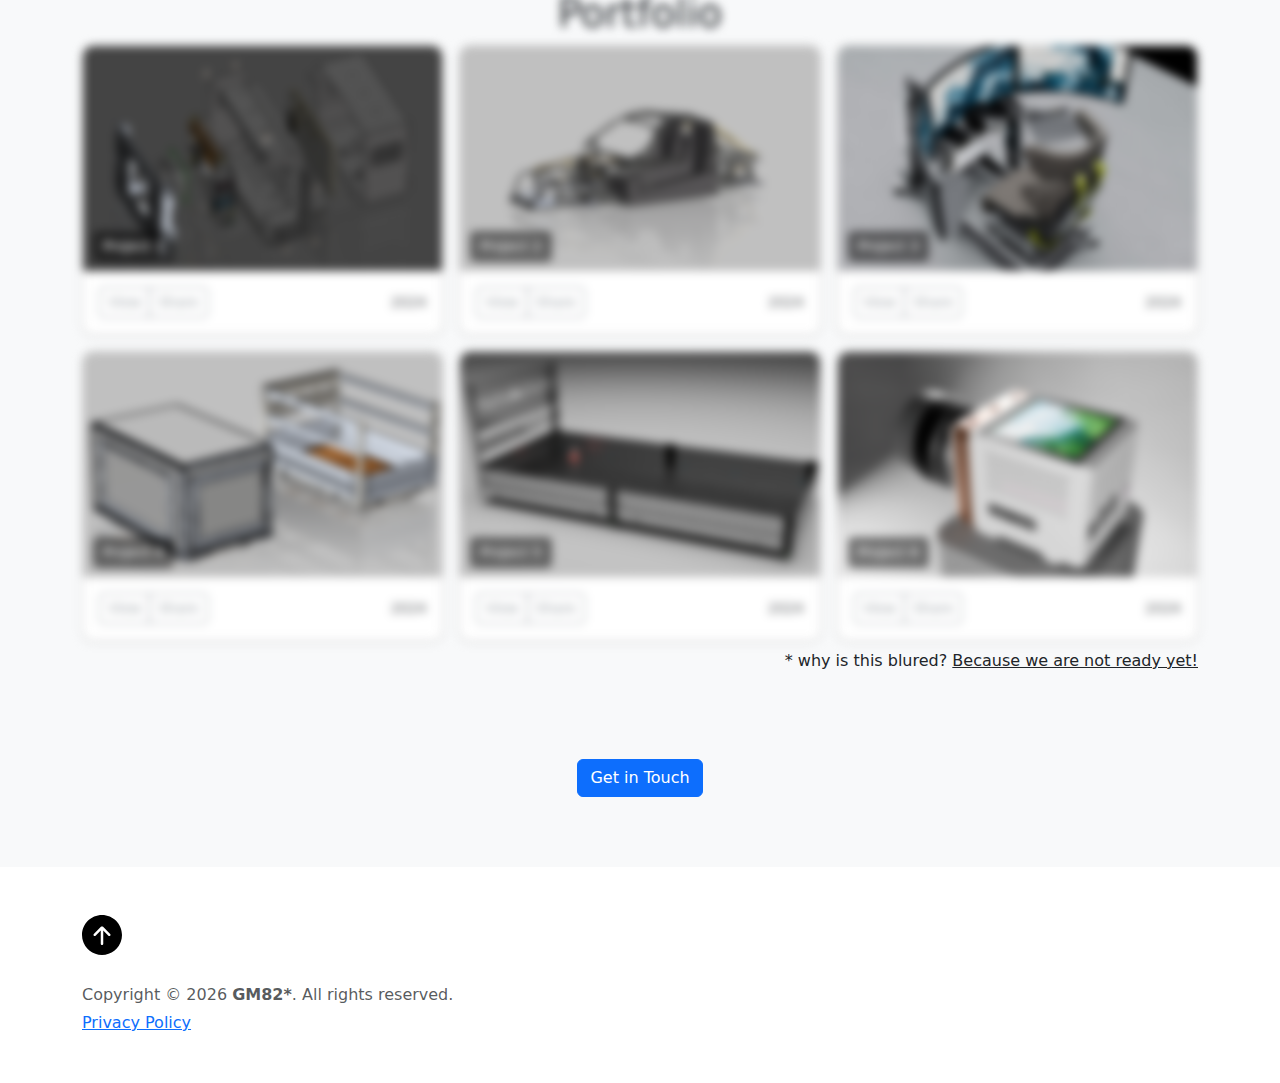
==== commit 57cd1d6c: "new who we are" ====
--- a/index.html
+++ b/index.html
@@ -161,11 +161,11 @@
             <div class="row py-lg-5">
                 <div class="col-lg-12 col-md-8 mx-auto">
                     <h1 class="font-weight-bold">Who we are</h1>
-                    <p class="lead two-text">At the heart of our atelier lies a passion for engineering excellence and design. We are a small team of two — an industrial designer and a mechanical engineer — dedicated to transforming ambitious ideas into extraordinary realities. Together, we bridge creativity and precision, merging artistry with engineering expertise.
-
-                    Our small yet versatile team specializes in the entire product lifecycle: from conceptualization and meticulous research to cutting-edge CAD design, prototyping, validation, and final delivery. With a shared commitment to innovation and a deep respect for craftsmanship, we strive to push boundaries while honoring the authenticity of every project we undertake.
+                    <p class="lead two-text">At the core of our atelier is a shared passion for engineering excellence and innovative design. We are a compact yet dynamic team of two—an industrial designer and a mechanical engineer—united by a mission to turn bold ideas into extraordinary realities. By seamlessly blending creativity with precision, we merge artistic vision with technical expertise to bring projects to life.
+
+                    Our versatile team specializes in the entire product development lifecycle: from initial concept development and meticulous research to cutting-edge CAD design, prototyping, rigorous validation, and final delivery. Driven by a commitment to innovation and a deep respect for craftsmanship, we push boundaries while staying true to the authenticity of every project we undertake.
                       
-                    Based in Greece, we aim to leave our mark globally, offering services that blend technical ingenuity with aesthetic sophistication. Whether it's designing bespoke automotive components, crafting unique products, or engineering one-of-a-kind solutions, we are driven by a singular vision: to create with precision, passion, and purpose.</p>
+                    Based in Greece but with a global outlook, we aim to make our mark by delivering services that combine technical ingenuity with aesthetic sophistication. Whether designing bespoke automotive components, crafting unique products, or engineering one-of-a-kind solutions, we are guided by a singular vision: to create with precision, passion, and purpose.</p>
                 </div>
             </div>
         </section>
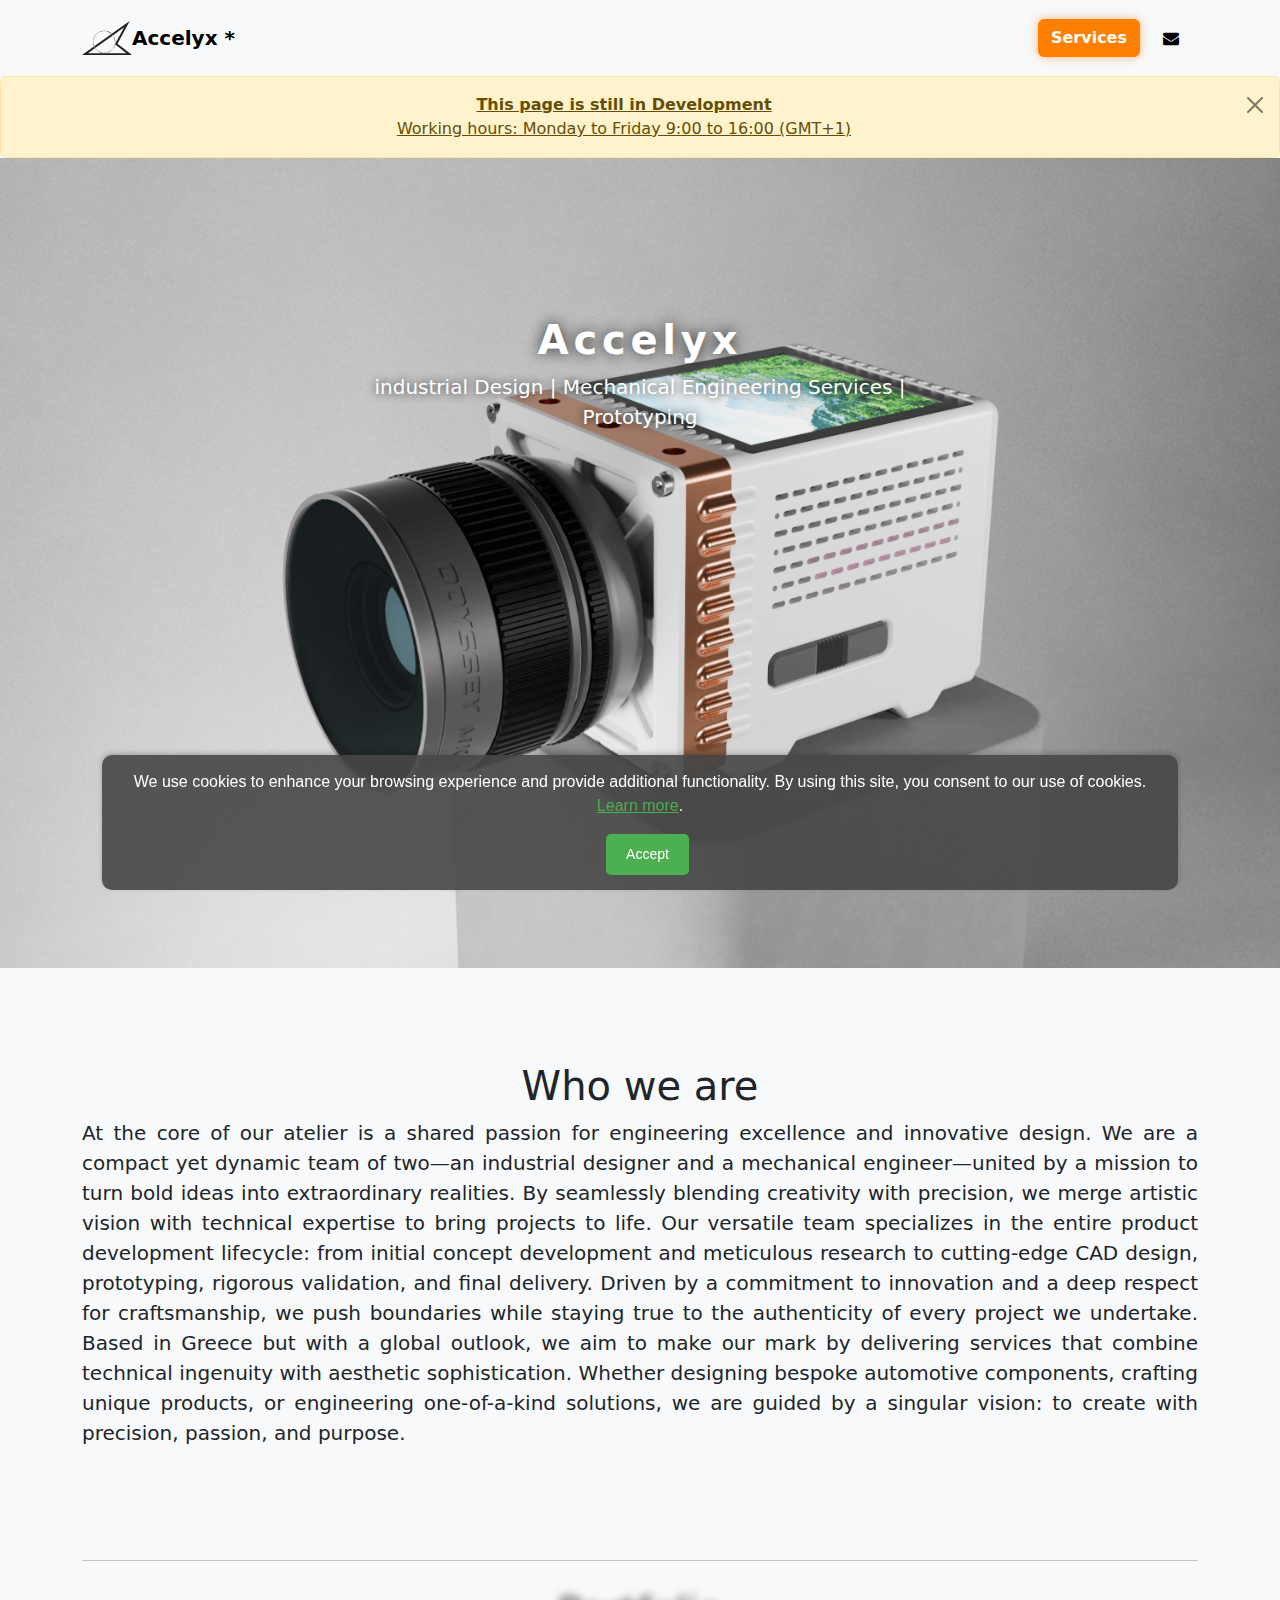
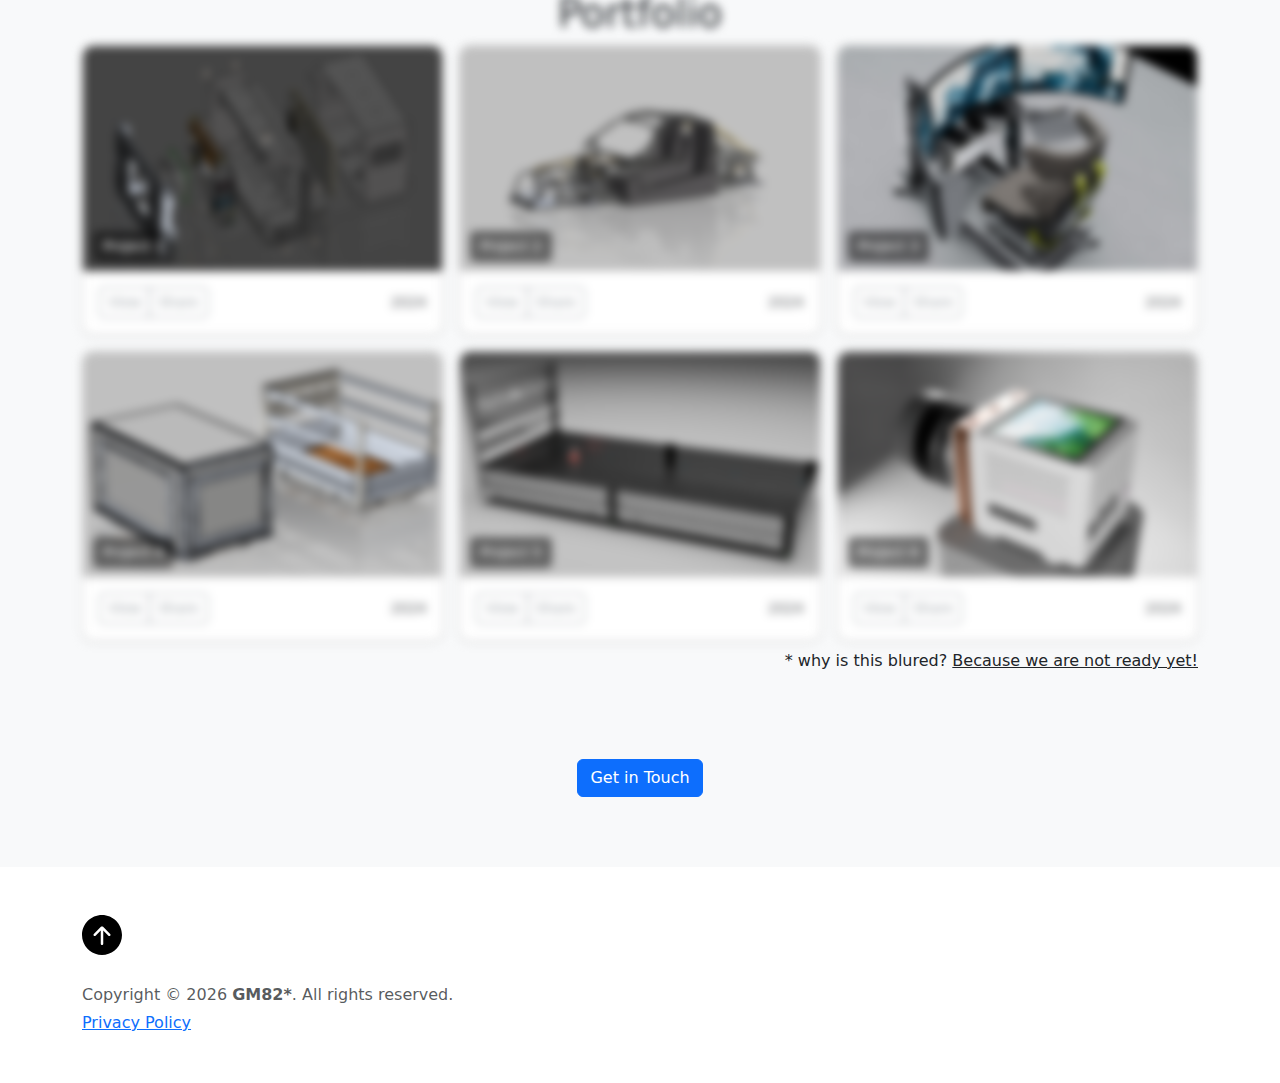
==== commit e3ec6dd4: "up" ====
--- a/index.html
+++ b/index.html
@@ -15,7 +15,7 @@
         localStorage.setItem("documentTitle", title); // Store title in localStorage
     });
   </script>
-  <title>Accelyx - industrial Design & Mechanical Engineering Services - CNC - 3D Printing</title>
+  <title>Accelyx - industrial Design | Mechanical Engineering Services | Prototyping</title>
   <link rel="icon" type="image/x-icon" href="/img/logo_white-02.svg">
 
   <link rel="canonical" href="https://v5.getbootstrap.com/docs/5.0/examples/album/">
@@ -143,7 +143,7 @@
       <div class="row py-lg-5">
         <div class="col-lg-6 col-md-8 mx-auto">
           <h1 class="font-weight-semibold">Accelyx</h1>
-          <p class="lead text-muted">industrial Design & Mechanical Engineering Services - CNC - 3D Printing</p>
+          <p class="lead text-muted">industrial Design | Mechanical Engineering Services | Prototyping</p>
           <!--<p>
             <a href="#portfolio" class="btn btn-light my-2">Portfolio</a>
             <a href="#contact" class="btn btn-light my-2">Contact</a>
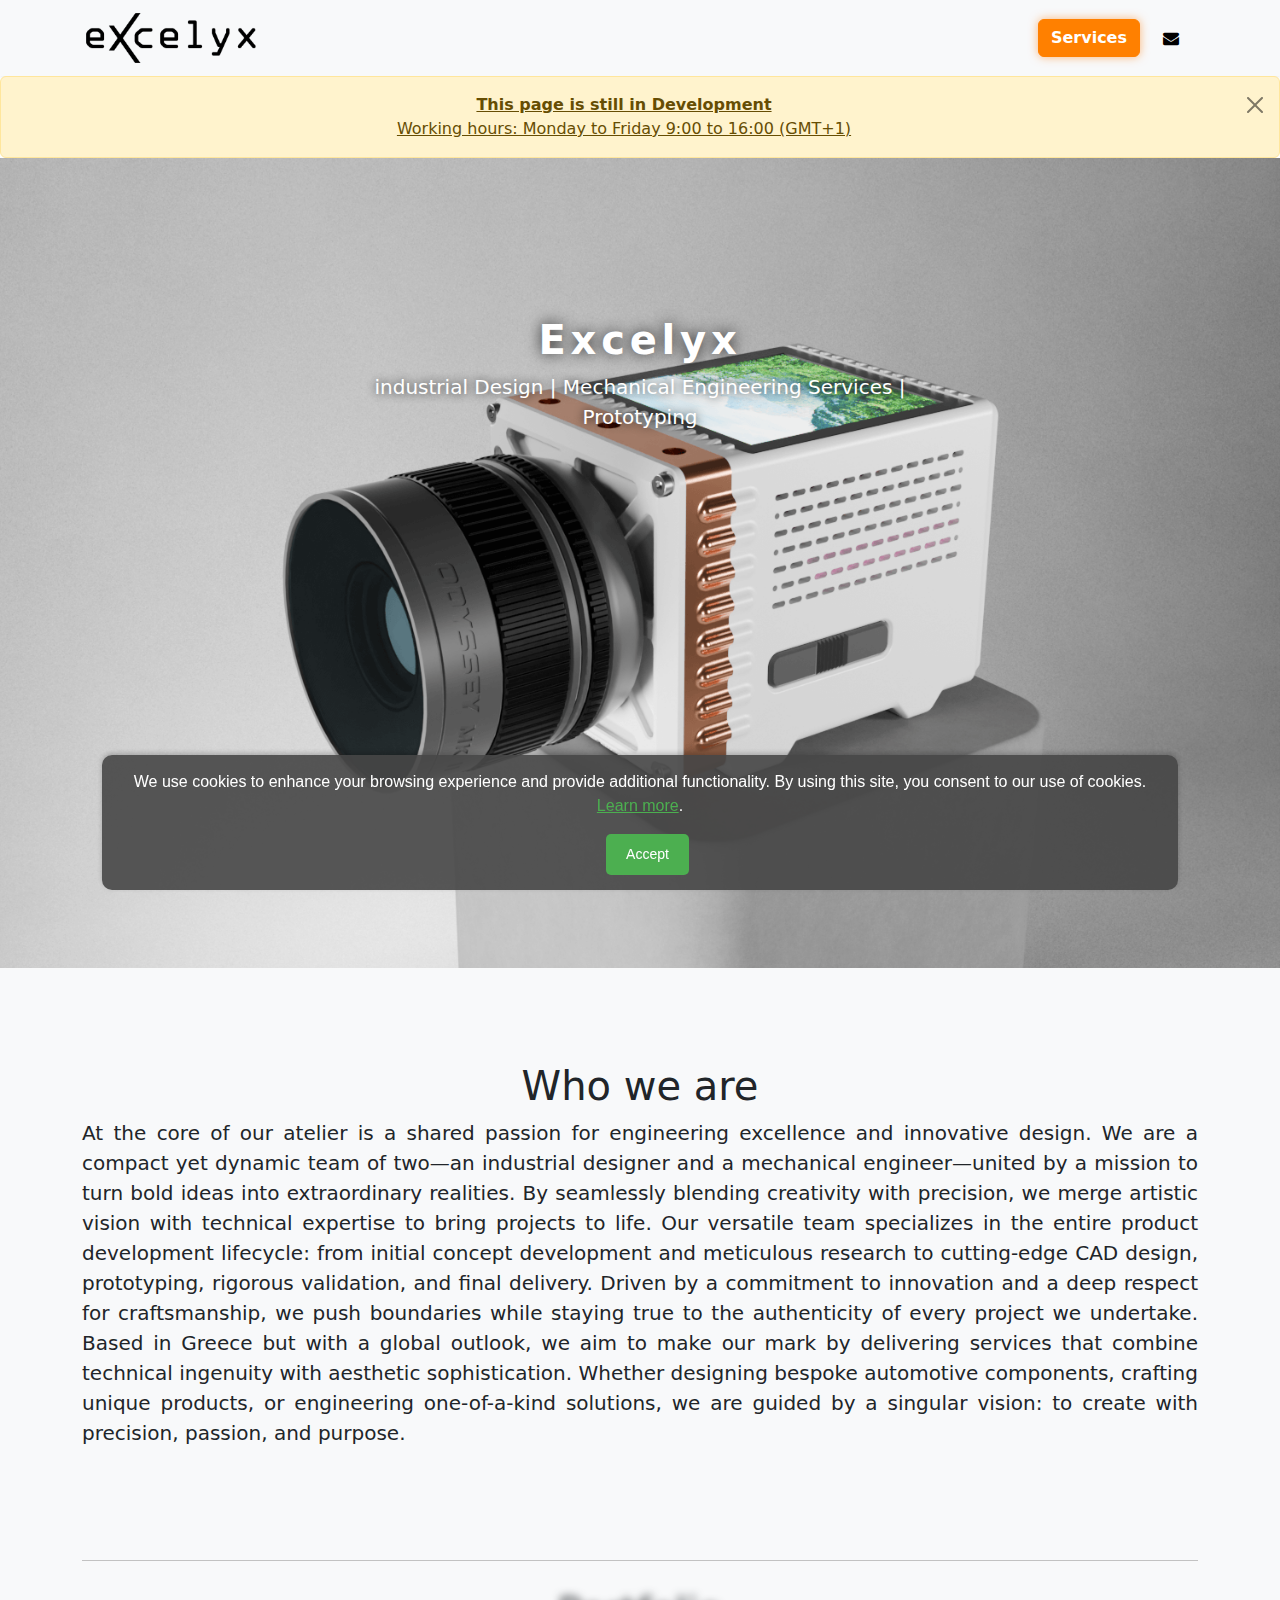
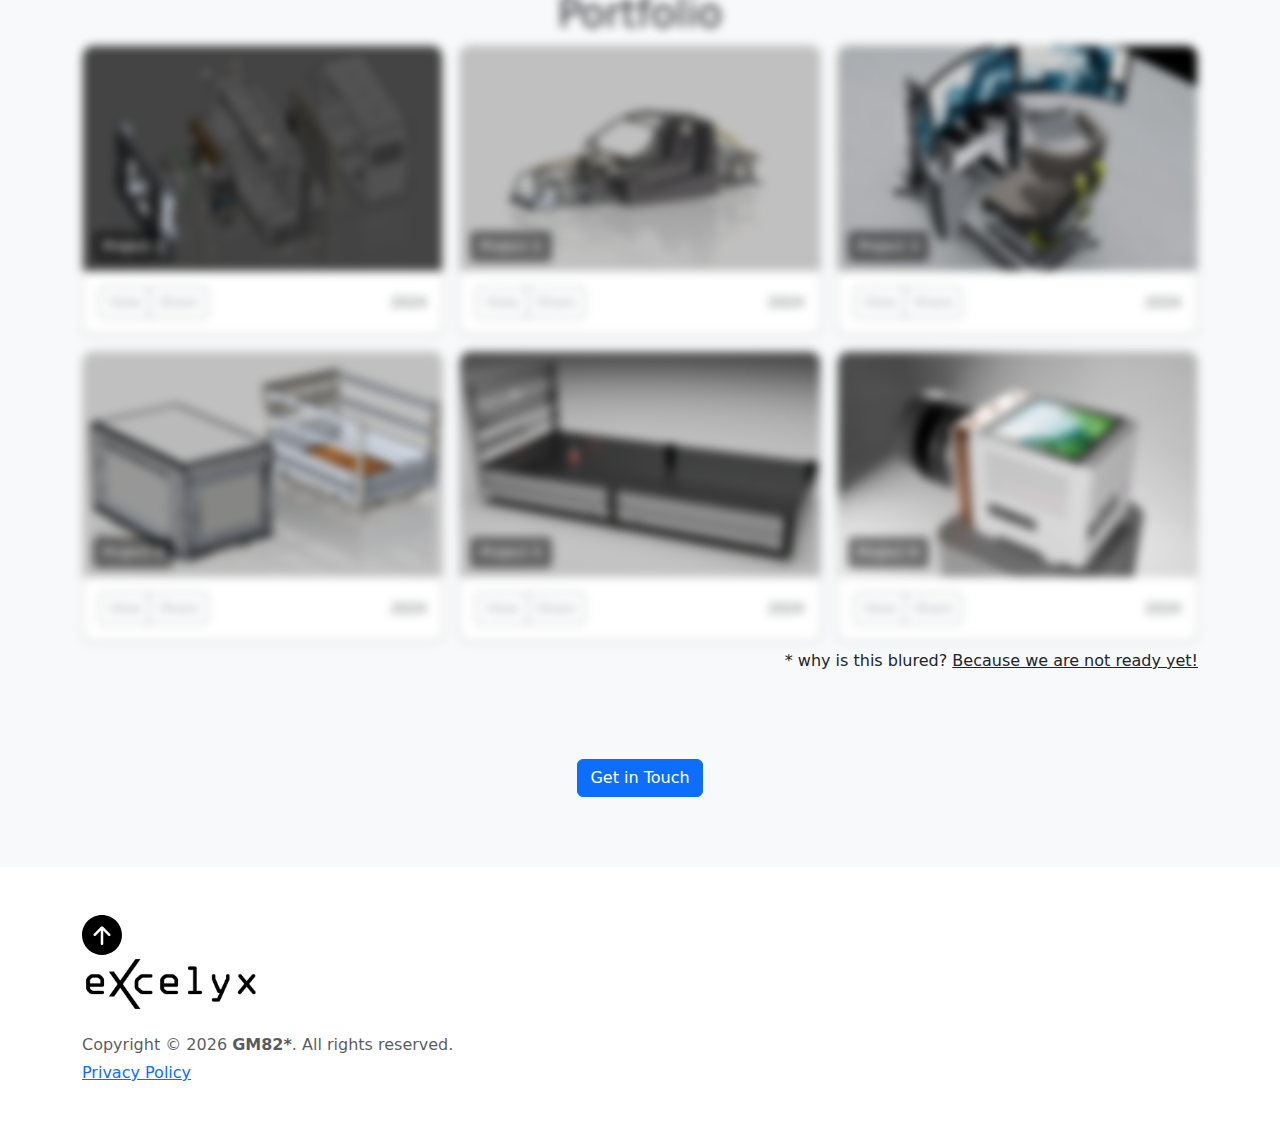
==== commit b5e23986: "up to host" ====
--- a/index.html
+++ b/index.html
@@ -10,12 +10,12 @@
   <script>
     document.addEventListener("DOMContentLoaded", () => {
         const currentYear = new Date().getFullYear();
-        const title = `Accelyx ${currentYear}`;
+        const title = `Excelyx ${currentYear}`;
         document.title = title;
         localStorage.setItem("documentTitle", title); // Store title in localStorage
     });
   </script>
-  <title>Accelyx - industrial Design | Mechanical Engineering Services | Prototyping</title>
+  <title>Excelyx - industrial Design | Mechanical Engineering Services | Prototyping</title>
   <link rel="icon" type="image/x-icon" href="/img/logo_white-02.svg">
 
   <link rel="canonical" href="https://v5.getbootstrap.com/docs/5.0/examples/album/">
@@ -92,7 +92,7 @@
           <div class="col-sm-4 offset-md-1 py-4">
             <h4 class="text-black">Contact</h4>
             <ul class="list-unstyled">
-              <li><a href="mailto:someone@example.com" class="text-black"><i class="fa fa-envelope-square" aria-hidden="true"></i> Email us</a></li>
+              <li><a href="mailto:info@excelyx.com" class="text-black"><i class="fa fa-envelope-square" aria-hidden="true"></i> Email us</a></li>
               <li><a href="#" class="text-black"><i class="fa fa-instagram" aria-hidden="true"></i> Instagram</a></li>
               <li><a href="#" class="text-black"><i class="fa fa-behance" aria-hidden="true"></i> Behance</a></li>
               <br>
@@ -107,8 +107,8 @@
     <div class="navbar navbar-light bg-light shadow-sm">
       <div class="container">
         <a href="index.html" class="navbar-brand d-flex align-items-center">
-          <img src="img/logo-02.svg" alt="Icon" width="50" height="50">
-          <strong>Accelyx *</strong>
+          <img src="img/excelyx_logo-01.png" alt="Icon" width="177" height="50">
+          <!--<strong>Excelyx *</strong>-->
         </a>
 
         <div class="navbar-buttons d-flex" style="gap: 1%;">
@@ -142,7 +142,7 @@
     <section class="one py-5 text-center full-width-container img-bg-01">
       <div class="row py-lg-5">
         <div class="col-lg-6 col-md-8 mx-auto">
-          <h1 class="font-weight-semibold">Accelyx</h1>
+          <h1 class="font-weight-semibold">Excelyx</h1>
           <p class="lead text-muted">industrial Design | Mechanical Engineering Services | Prototyping</p>
           <!--<p>
             <a href="#portfolio" class="btn btn-light my-2">Portfolio</a>
@@ -393,7 +393,7 @@
           <div class="collapse" id="collapseExample">
             <div class="card card-body">
               <h4>Please find below our contact information:</h4>
-              <p>Email: <a href="mailto:someone@example.com">someone@example.com</a></p>
+              <p>Email: <a href="mailto:info@excelyx.com">info@excelyx.com</a></p>
               <p>Phone: <a href="tel:+2310000000">+2310 00 00 00</a></p>
               <p><strong>Company name</strong><br>Address: xxx1, 55555, <br>Thessaloniki, Greece</p>
               <p>Working hours:<br><strong>Monday to Friday 9:00 to 16:00 (GMT+1)</strong></p>
@@ -495,6 +495,7 @@
       <p class="float-right mb-1">
         <a href="#"><svg height="40" width="40" xmlns="http://www.w3.org/2000/svg"><image height="40" width="40" href="img/arrow-up.svg" /></svg></a>
       </p>
+      <img src="img/excelyx_logo-01.png" alt="Icon" width="177" height="50">
       <p class="mb-1"><br>Copyright &copy; <span id="current-year-footer"></span> <b>GM82*</b>. All rights reserved.</p>
       <a href="./privacy-policy.html" target="_blank" rel="noopener noreferrer">Privacy Policy</a>
     </div>
